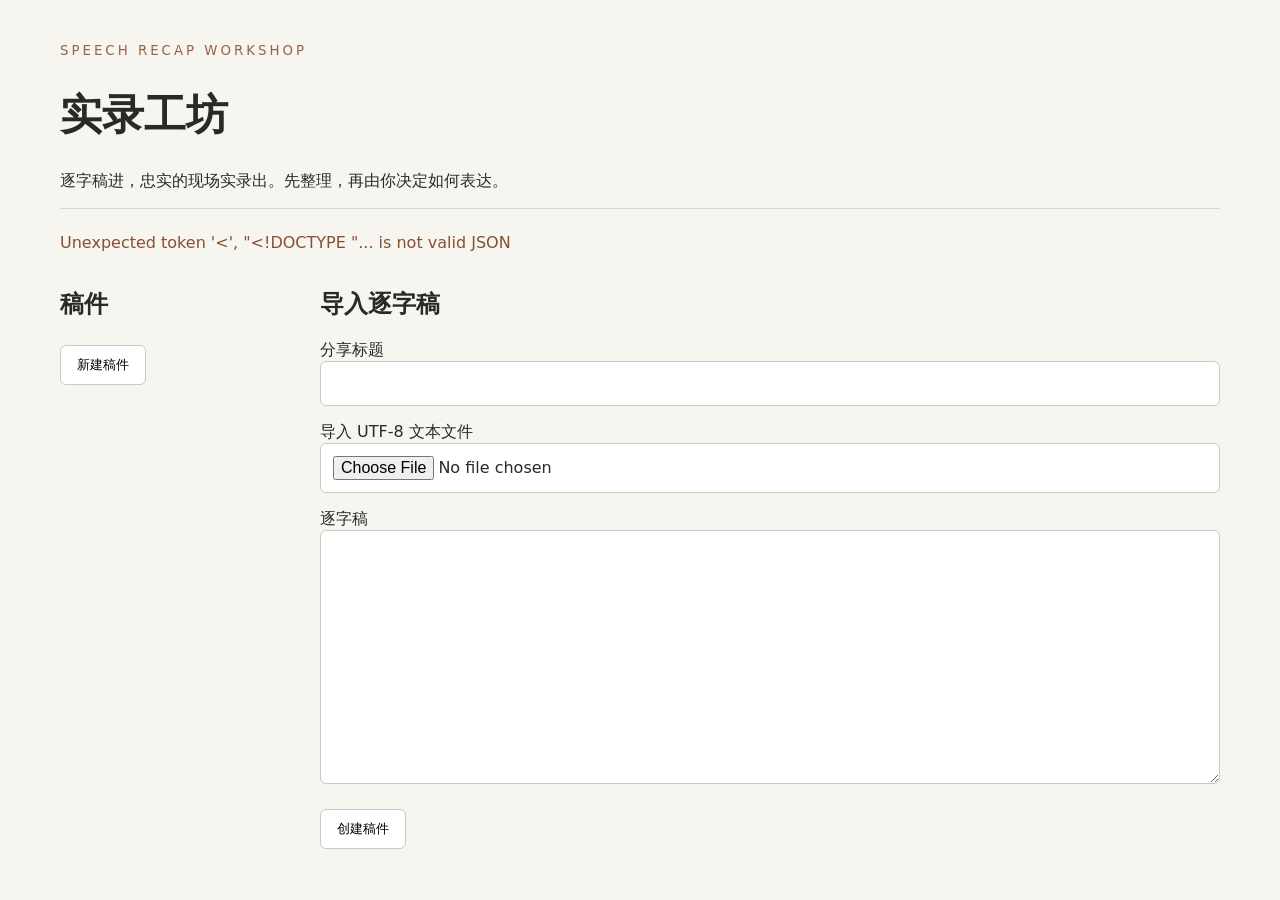
==== static/index.html @ faba2f39 "Extract standalone local speech recap workshop" ====
<!doctype html><html lang="zh-CN"><meta charset="utf-8"><meta name="viewport" content="width=device-width"><title>实录工坊</title><link rel="stylesheet" href="/static/style.css"><main><header><small>SPEECH RECAP WORKSHOP</small><h1>实录工坊</h1><p>逐字稿进，忠实的现场实录出。先整理，再由你决定如何表达。</p></header><p id="status" role="status"></p><div class="layout"><aside><h2>稿件</h2><button id="new">新建稿件</button><div id="list"></div></aside><section><div id="create"><h2>导入逐字稿</h2><label>分享标题<input id="title"></label><label>导入 UTF-8 文本文件<input type="file" id="file" accept=".txt,.md"></label><label>逐字稿<textarea id="transcript" rows="12"></textarea></label><button id="add">创建稿件</button></div><div id="editor" hidden><h2 id="heading"></h2><details><summary>查看原始逐字稿</summary><pre id="source"></pre></details><p>离线演示仅保留原文；AI 整理会将本篇逐字稿发送到你配置的模型服务。</p><button id="demo">生成离线演示</button><button id="live">发送至模型并整理</button><h3>引擎初稿</h3><pre id="engine"></pre><button id="adopt">采用初稿到编辑区</button><label>人工编辑（Markdown）<textarea id="body" rows="18"></textarea></label><h3>脱敏疑点</h3><p>规则可能漏检。请同时核对原文与正文，确认保真、隐私及遗漏。</p><ul id="flags"></ul><label><input type="checkbox" id="reviewed">我已核对正文并完成人工脱敏复核</label><button id="save">保存正文与复核状态</button><p><a id="md">导出 Markdown</a> · <a id="html">导出 HTML</a>（请先保存）</p></div></section></div></main><script src="/static/app.js"></script></html>
---- static/style.css ----
:root{font-family:system-ui,sans-serif;color:#292a26;background:#f7f5ef}body{margin:0}main{max-width:1160px;margin:auto;padding:40px 24px}header{border-bottom:1px solid #d8d6cd;margin-bottom:24px}h1{font-size:42px}small{letter-spacing:3px;color:#986344}.layout{display:grid;grid-template-columns:230px 1fr;gap:30px}section,aside{min-width:0}label{display:block;margin:16px 0}input:not([type=checkbox]),textarea{box-sizing:border-box;width:100%;padding:12px;border:1px solid #ccc9bd;border-radius:6px;background:white;font:inherit}button{padding:10px 16px;margin:5px 5px 5px 0;border:1px solid #ccc9bd;border-radius:6px;background:#fff;cursor:pointer}button:hover{background:#eae3d5}button:disabled{opacity:.5}pre{white-space:pre-wrap;overflow-wrap:anywhere;background:#eeece5;padding:16px;max-height:350px;overflow:auto}a{color:#865032}#status{color:#865032}#list button{display:block;width:100%;text-align:left}@media(max-width:700px){.layout{grid-template-columns:1fr}main{padding:20px}}
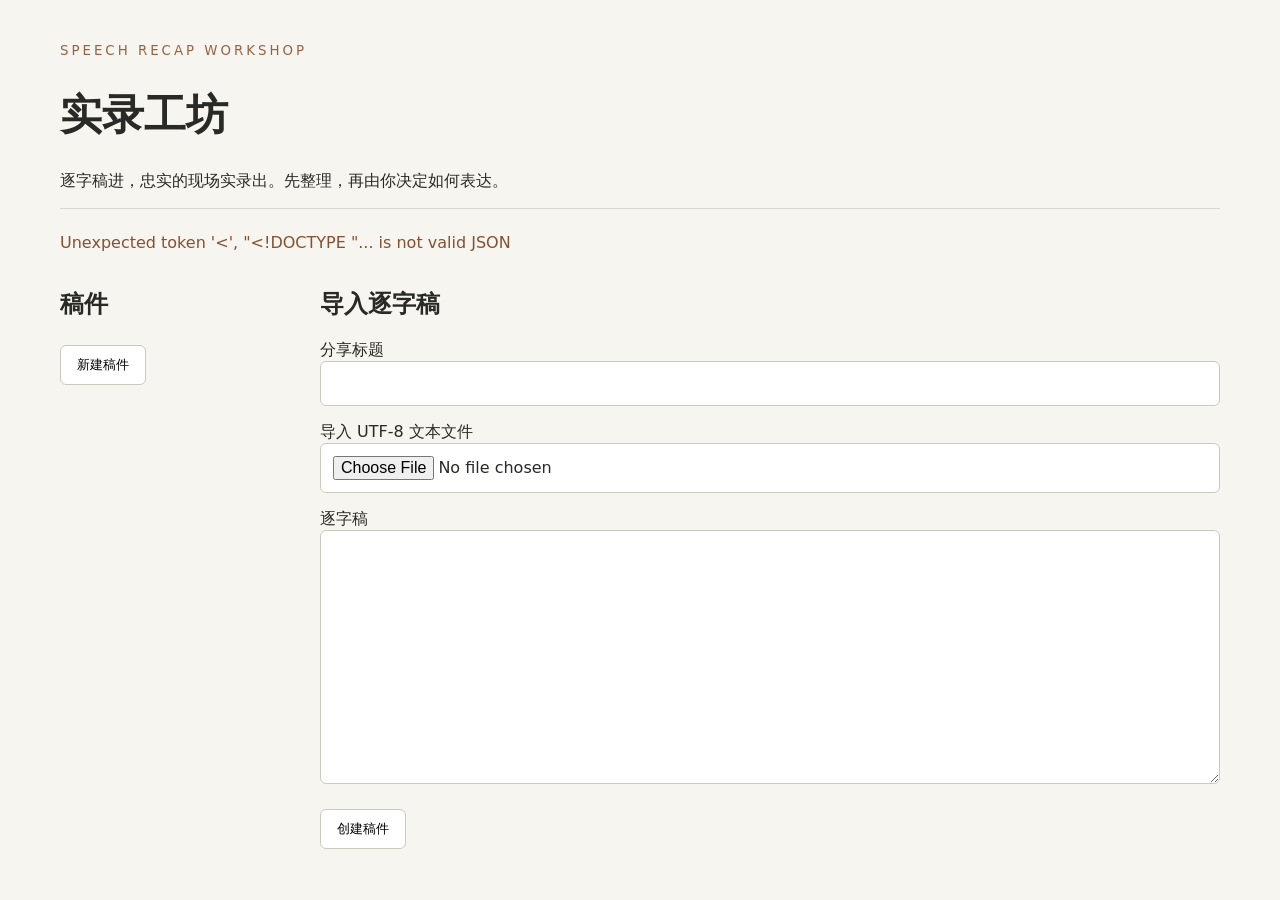
==== commit 300d33eb: "Add manual source review and body version history" ====
--- a/static/index.html
+++ b/static/index.html
@@ -1 +1 @@
-<!doctype html><html lang="zh-CN"><meta charset="utf-8"><meta name="viewport" content="width=device-width"><title>实录工坊</title><link rel="stylesheet" href="/static/style.css"><main><header><small>SPEECH RECAP WORKSHOP</small><h1>实录工坊</h1><p>逐字稿进，忠实的现场实录出。先整理，再由你决定如何表达。</p></header><p id="status" role="status"></p><div class="layout"><aside><h2>稿件</h2><button id="new">新建稿件</button><div id="list"></div></aside><section><div id="create"><h2>导入逐字稿</h2><label>分享标题<input id="title"></label><label>导入 UTF-8 文本文件<input type="file" id="file" accept=".txt,.md"></label><label>逐字稿<textarea id="transcript" rows="12"></textarea></label><button id="add">创建稿件</button></div><div id="editor" hidden><h2 id="heading"></h2><details><summary>查看原始逐字稿</summary><pre id="source"></pre></details><p>离线演示仅保留原文；AI 整理会将本篇逐字稿发送到你配置的模型服务。</p><button id="demo">生成离线演示</button><button id="live">发送至模型并整理</button><h3>引擎初稿</h3><pre id="engine"></pre><button id="adopt">采用初稿到编辑区</button><label>人工编辑（Markdown）<textarea id="body" rows="18"></textarea></label><h3>脱敏疑点</h3><p>规则可能漏检。请同时核对原文与正文，确认保真、隐私及遗漏。</p><ul id="flags"></ul><label><input type="checkbox" id="reviewed">我已核对正文并完成人工脱敏复核</label><button id="save">保存正文与复核状态</button><p><a id="md">导出 Markdown</a> · <a id="html">导出 HTML</a>（请先保存）</p></div></section></div></main><script src="/static/app.js"></script></html>
+<!doctype html><html lang="zh-CN"><meta charset="utf-8"><meta name="viewport" content="width=device-width"><title>实录工坊</title><link rel="stylesheet" href="/static/style.css"><main><header><small>SPEECH RECAP WORKSHOP</small><h1>实录工坊</h1><p>逐字稿进，忠实的现场实录出。先整理，再由你决定如何表达。</p></header><p id="status" role="status"></p><div class="layout"><aside><h2>稿件</h2><button id="new">新建稿件</button><div id="list"></div></aside><section><div id="create"><h2>导入逐字稿</h2><label>分享标题<input id="title"></label><label>导入 UTF-8 文本文件<input type="file" id="file" accept=".txt,.md"></label><label>逐字稿<textarea id="transcript" rows="12"></textarea></label><button id="add">创建稿件</button></div><div id="editor" hidden><h2 id="heading"></h2><details><summary>查看原始逐字稿</summary><pre id="source"></pre></details><p>离线演示仅保留原文；AI 整理会将本篇逐字稿发送到你配置的模型服务。</p><button id="demo">生成离线演示</button><button id="live">发送至模型并整理</button><h3>引擎初稿</h3><pre id="engine"></pre><button id="adopt">采用初稿到编辑区</button><label>人工编辑（Markdown）<textarea id="body" rows="18"></textarea></label><h3>来源与信息清单（内部审阅，不随正文导出）</h3><p>先保存正文，再逐项填写重要观点、案例、数字及限定条件。统计仅覆盖你列出的信息点。</p><pre id="sources"></pre><div id="units"></div><button id="unit-add">添加信息点</button><button id="unit-save">保存来源对照</button><p id="coverage"></p><h3>正文历史版本</h3><select id="versions"></select><button id="version-view">查看历史与差异</button><pre id="version-diff"></pre><h3>脱敏疑点</h3><p>规则可能漏检。请同时核对原文与正文，确认保真、隐私及遗漏。</p><ul id="flags"></ul><label><input type="checkbox" id="reviewed">我已核对正文并完成人工脱敏复核</label><button id="save">保存正文与复核状态</button><p><a id="md">导出 Markdown</a> · <a id="html">导出 HTML</a>（请先保存）</p></div></section></div></main><script src="/static/app.js"></script></html>
